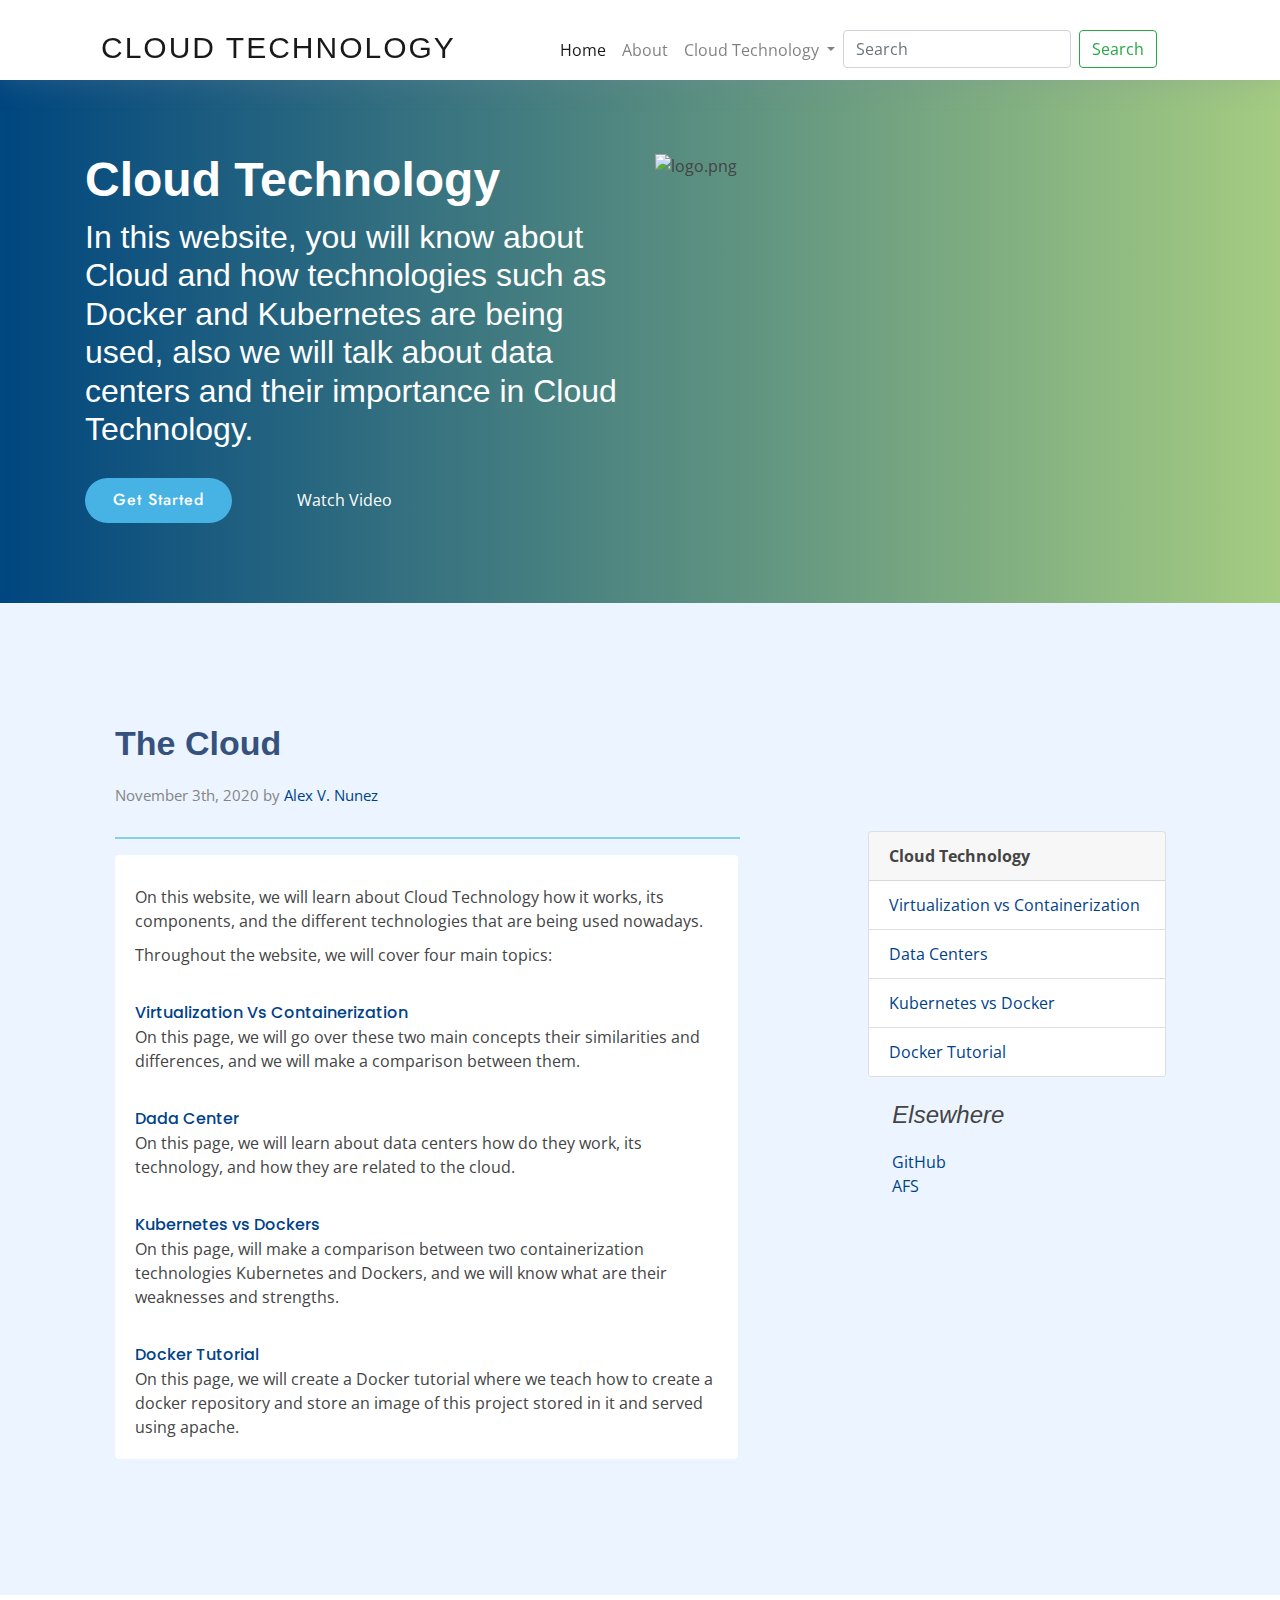
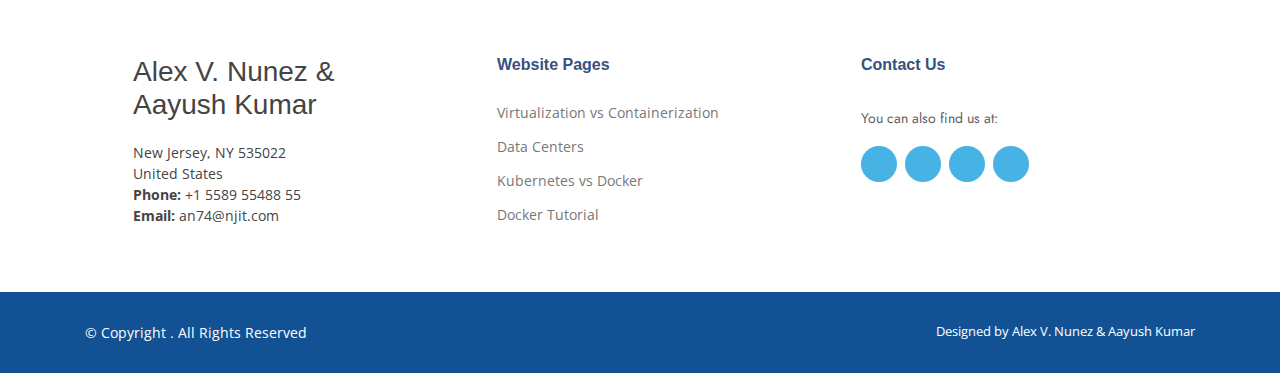
==== index.html @ 7b778c5b "Feature: Creating Main structure" ====
<!DOCTYPE html>
<html lang="en">

<head>
    <meta charset="utf-8">
    <meta content="width=device-width, initial-scale=1.0" name="viewport">

    <title>Cloud Technology</title>
    <meta content="" name="description">
    <meta content="" name="keywords">

    <!--    Bootstrap CDN    -->
    <link rel="stylesheet" href="https://stackpath.bootstrapcdn.com/bootstrap/4.5.2/css/bootstrap.min.css" integrity="sha384-JcKb8q3iqJ61gNV9KGb8thSsNjpSL0n8PARn9HuZOnIxN0hoP+VmmDGMN5t9UJ0Z" crossorigin="anonymous">

    <!-- Font Awesome -->
    <script defer src="https://use.fontawesome.com/releases/v5.0.7/js/all.js"></script>

    <!-- Google Fonts -->
    <link href="https://fonts.googleapis.com/css?family=Open+Sans:300,300i,400,400i,600,600i,700,700i|Jost:300,300i,400,400i,500,500i,600,600i,700,700i|Poppins:300,300i,400,400i,500,500i,600,600i,700,700i" rel="stylesheet">

    <!-- Template Main CSS File -->
    <link href="css/style.css" rel="stylesheet">
</head>

<body>

<!-- ======= Header ======= -->
<header id="header" class="fixed-top ">
    <div class="container ">

        <nav class="navbar navbar-expand-lg navbar-light   ">
            <a class="navbar-brand" href="index.html"> <i class="fas fa-cloud"></i> <h3 class="logo">Cloud Technology</h3></a>
            <button class="navbar-toggler" type="button" data-toggle="collapse" data-target="#navbarSupportedContent" aria-controls="navbarSupportedContent" aria-expanded="false" aria-label="Toggle navigation">
                <span class="navbar-toggler-icon icon-color "></span>
            </button>


            <div class="collapse navbar-collapse" id="navbarSupportedContent">
                <ul class="navbar-nav menu">
                    <li class="nav-item active">
                        <a class="nav-link " href="index.html">Home <span class="sr-only">(current)</span></a>
                    </li>
                    <li class="nav-item">
                        <a class="nav-link " href="about.html">About</a>
                    </li>
                    <li class="nav-item dropdown">
                        <a class="nav-link dropdown-toggle " href="#" id="navbarDropdown" role="button" data-toggle="dropdown" aria-haspopup="true" aria-expanded="false">
                            Cloud Technology
                        </a>
                        <div class="dropdown-menu" aria-labelledby="navbarDropdown">
                            <a class="dropdown-item " href="pages/virtualization.html">Virtualization vs Containerization</a>
                            <a class="dropdown-item " href="pages/data_center.html">Data Centers</a>
                            <a class="dropdown-item " href="pages/kubernetes.html">Kubernetes vs Docker</a>
                            <a class="dropdown-item " href="pages/Docker_tutorial.html">Docker Tutorial</a>
                        </div>
                    </li>
                    <li>
                        <form class="form-inline my-2 my-lg-0">
                            <input class="form-control mr-sm-2" type="search" placeholder="Search" aria-label="Search">
                            <button class="btn btn-outline-success my-2 my-sm-0" type="submit">Search</button>
                        </form>
                    </li>
                </ul>
            </div>
        </nav>

    </div>
</header><!-- End Header -->

<!-- ======= SUMMARY SECTION ======= -->
<section id="introduction" class="d-flex align-items-center">

    <div class="container">
        <div class="row">
            <div class="col-lg-6 d-flex flex-column justify-content-center pt-4 pt-lg-0 order-2 order-lg-1" data-aos="fade-up" data-aos-delay="200">
                <h1>Cloud Technology</h1>
                <h2 class="text-white">In this website, you will know about Cloud and how technologies such as Docker and Kubernetes are being used, also we will talk about data centers and their importance in Cloud Technology. </h2>
                <div class="d-lg-flex">
                    <a href="#main-content" class="btn-get-started scrollto">Get Started</a>
                    <a href="https://www.youtube.com/watch?v=dH0yz-Osy54" class="venobox btn-watch-video" data-vbtype="video" data-autoplay="true"> <i class="far fa-play-circle"></i>  Watch Video </a>
                </div>
            </div>
            <div class="col-lg-6 order-1 order-lg-2 introduction-img" data-aos="zoom-in" data-aos-delay="200">
                <img src="pictures/cloud.png" class="img-fluid animated home-image" alt="logo.png" >
            </div>
        </div>
    </div>

</section><!-- End introduction -->

<!-- ======= MAIN CONTENT ======= -->
<section id="main-content" class="main-content section-bg">
    <div class="container-fluid" data-aos="fade-up">

        <div class="row">
            <!--    PAGE CONTENT  -->
            <div class="col-lg-8 d-flex flex-column justify-content-center align-items-stretch  order-1 order-lg-1">

                <div class="content">

                    <h3><strong>The Cloud</strong></h3>
                    <p>November 3th, 2020 by <a href="#">Alex V. Nunez</a></p>
                    <hr style="border:solid 1px; color: skyblue; width: 100%; ">

                </div>

                <div class="accordion-list">
                    <ul>
                        <li>
                            <p>
                                On this website, we will learn about Cloud Technology how it works, its components, and the different technologies that are being used nowadays.
                            </p>

                            <p>
                                Throughout the website, we will cover four main topics:
                            </p>
                            <br>
                            <p>
                                <a href="pages/virtualization.html"> Virtualization Vs Containerization</a>
                                On this page, we will go over these two main concepts their similarities and differences, and we will make a comparison between them.
                            </p>
                            <br>
                            <p>
                                <a href="pages/data_center.html">Dada Center</a>
                                On this page, we will learn about data centers how do they work, its technology, and how they are related to the cloud.
                            </p>
                            <br>
                            <p>
                                <a href="pages/kubernetes.html">Kubernetes vs Dockers</a>
                                On this page, will make a comparison between two containerization technologies Kubernetes and Dockers, and we will know what are their weaknesses and strengths.
                            </p>
                            <br>
                            <p>
                                <a href="pages/Docker_tutorial.html">Docker Tutorial</a>
                                On this page, we will create a Docker tutorial where we teach how to create a docker repository and store an image of this project stored in it and served using apache.
                            </p>

                        </li>
                    </ul>
                </div>

            </div>

            <!--    LEFT SIDE CONTENT  (SIDEBAR) -->
            <div class="col-lg-4 align-items-stretch order-2 order-lg-2 img"  data-aos="zoom-in" data-aos-delay="150">&nbsp;
                <!--    LEFT SIDE CONTENT  (SIDEBAR) -->
                <div class="card left-container">
                    <div class="card-header">
                        <strong>Cloud Technology</strong>
                    </div>
                    <ul class="list-group list-group-flush">
                        <li class="list-group-item"><a href="pages/virtualization.html">Virtualization vs Containerization</a></li>
                        <li class="list-group-item"><a href="pages/data_center.html">Data Centers</a></li>
                        <li class="list-group-item"><a href="pages/kubernetes.html">Kubernetes vs Docker</a></li>
                        <li class="list-group-item"><a href="pages/Docker_tutorial.html">Docker Tutorial</a></li>
                    </ul>
                </div>

                <div class="p-4 mb-3  rounded left-container2">
                    <h4 class="font-italic">Elsewhere</h4>
                    <ol class="list-unstyled">
                        <li><a href="https://github.com/an74njit/Cloud_Technology">GitHub</a></li>
                        <li><a href="https://web.njit.edu/~an74/project3/">AFS</a></li>
                    </ol>
                </div>
            </div>
        </div>
    </div>
</section>

<!-- ======= Footer ======= -->
<footer id="footer">

    <div class="footer-top">
        <div class="container">
            <div class="row pl-5 pl-5">

                <div class="col-lg-4 col-md-6 footer-info">
                    <h3 class="mb-0">Alex V. Nunez &</h3>
                    <h3 class="mt-0">Aayush Kumar</h3>
                    <p>
                        New Jersey, NY 535022<br>
                        United States <br>
                        <strong>Phone:</strong> +1 5589 55488 55<br>
                        <strong>Email:</strong> an74@njit.com<br>
                    </p>
                </div>

                <div class="col-lg-4 col-md-6 footer-links">
                    <h4>Website Pages</h4>
                    <ul>
                        <li><a href="pages/virtualization.html">Virtualization vs Containerization</a></li>
                        <li><a href="pages/data_center.html">Data Centers</a></li>
                        <li><a href="pages/kubernetes.html">Kubernetes vs Docker</a></li>
                        <li><a href="pages/Docker_tutorial.html">Docker Tutorial</a></li>
                    </ul>
                </div>

                <div class="col-lg-4 col-md-6 footer-contact ">
                    <h4>Contact Us</h4>
                    <p>
                        You can also find us at:
                    </p>

                    <div class="social-links mt-3">
                        <a href="#" class="twitter"><i class="fab fa-twitter"></i></a>
                        <a href="#" class="facebook"><i class="fab fa-facebook"></i></a>
                        <a href="https://github.com/an74njit/Cloud_Technology" class="instagram"><i class="fab fa-github-square"></i></a>
                        <a href="#" class="linkedin"><i class="fab fa-linkedin"></i></a>
                    </div>
                </div>
            </div>
        </div>
    </div>

    <div class="container footer-bottom clearfix">
        <div class="copyright">
            &copy; Copyright <strong><span></span></strong>. All Rights Reserved
        </div>
        <div class="credits">
            Designed by Alex V. Nunez & Aayush Kumar
        </div>
    </div>
</footer><!-- End Footer -->

<a href="#" class="back-to-top"><i class="ri-arrow-up-line"></i></a>

<script src="https://code.jquery.com/jquery-3.5.1.slim.min.js" integrity="sha384-DfXdz2htPH0lsSSs5nCTpuj/zy4C+OGpamoFVy38MVBnE+IbbVYUew+OrCXaRkfj" crossorigin="anonymous"></script>
<script src="https://cdn.jsdelivr.net/npm/popper.js@1.16.1/dist/umd/popper.min.js" integrity="sha384-9/reFTGAW83EW2RDu2S0VKaIzap3H66lZH81PoYlFhbGU+6BZp6G7niu735Sk7lN" crossorigin="anonymous"></script>
<script src="https://stackpath.bootstrapcdn.com/bootstrap/4.5.2/js/bootstrap.min.js" integrity="sha384-B4gt1jrGC7Jh4AgTPSdUtOBvfO8shuf57BaghqFfPlYxofvL8/KUEfYiJOMMV+rV" crossorigin="anonymous"></script>

<script>
    window.onscroll = function() {scrollFunction()};
    function scrollFunction() {
        if (document.body.scrollTop > 50 || document.documentElement.scrollTop > 50) {
            document.getElementById("header").style.backgroundColor = "#fff";
        }
        else
            document.getElementById("header").style.backgroundColor = "#fff";
    }
</script>

</body>

</html>
---- css/style.css ----
/*--------------------------------------------------------------
# General
--------------------------------------------------------------*/
body {
    background: #fff;
    color: #444;
    font-family: "Open Sans", sans-serif;
}

a {
    color: #004289;
    transition: 0.5s;
}

a:hover, a:active, a:focus {
    color: #0b6bd3;
    outline: none;
    text-decoration: none;
}

p {
    padding: 0;
    margin: 0 0 30px 0;
}

h1, h2, h3, h4, h5, h6 {
    font-family: "Montserrat", sans-serif;
    font-weight: 400;
    margin: 0 0 20px 0;
    padding: 0;
}


/*--------------------------------------------------------------
# Back to top button
--------------------------------------------------------------*/
.back-to-top {
    position: fixed;
    display: none;
    background: #007bff;
    color: #fff;
    width: 44px;
    height: 44px;
    text-align: center;
    line-height: 1;
    font-size: 16px;
    border-radius: 50%;
    right: 15px;
    bottom: 15px;
    transition: background 0.5s;
    z-index: 11;
}

.back-to-top i {
    padding-top: 12px;
    color: #fff;
}

@media (max-width: 768px) {
    .back-to-top {
        bottom: 15px;
    }
}

/*--------------------------------------------------------------
# Header and Navigation Menu
--------------------------------------------------------------*/
#header {
    height: 80px;
    transition: all 0.5s;
    z-index: 997;
    transition: all 0.5s;
    padding: 20px 0;
    background: #fff;
    box-shadow: 0px 0px 30px rgba(127, 137, 161, 0.3);
}
#header .logo h1 {
    font-size: 36px;
    margin: 0;
    padding: 0;
    line-height: 1;
    font-weight: 400;
    letter-spacing: 3px;
    text-transform: uppercase;
}
#header .logo h1 a, #header .logo h1 a:hover {
    color: #00366f;
    text-decoration: none;
}
#header .logo {
    font-size: 30px;
    margin: 0;
    padding: 0;
    line-height: 1;
    font-weight: 500;
    letter-spacing: 2px;
    text-transform: uppercase;
    display: inline;
}
.menu{
    width: 100%;
    padding-left: 5rem;
}

.icon-color{
    color: #5e5e5e;
}

/*--------------------------------------------------------------
# Summary Section
--------------------------------------------------------------*/

.fa-play-circle{
    font-size: x-large;
}
/*--------------------------------------------------------------
# introduction Section
--------------------------------------------------------------*/
#introduction {
    width: 100%;
    position: relative;
    background: #00467F;  /* fallback for old browsers */
    background: -webkit-linear-gradient(to left, #A5CC82, #00467F);  /* Chrome 10-25, Safari 5.1-6 */
    background: linear-gradient(to left, #A5CC82, #00467F); /* W3C, IE 10+/ Edge, Firefox 16+, Chrome 26+, Opera 12+, Safari 7+ */
    background-size: cover;
    padding: 80px 0 80px 0;
}

#introduction .container {
    padding-top: 72px;
}

#introduction h1 {
    margin: 0 0 10px 0;
    font-size: 48px;
    font-weight: 700;
    line-height: 56px;
    color: #fff;
}



#introduction .btn-get-started {
    font-family: "Jost", sans-serif;
    font-weight: 500;
    font-size: 16px;
    letter-spacing: 1px;
    display: inline-block;
    padding: 10px 28px 11px 28px;
    border-radius: 50px;
    transition: 0.5s;
    margin: 10px 0 0 0;
    color: #fff;
    background: #47b2e4;
}

#introduction .btn-get-started:hover {
    background: #209dd8;
}

#introduction .btn-watch-video {
    font-size: 16px;
    display: inline-block;
    padding: 10px 0 8px 40px;
    transition: 0.5s;
    margin: 10px 0 0 25px;
    color: #fff;
    position: relative;
}

#introduction .btn-watch-video i {
    color: #fff;
    font-size: 32px;
    position: absolute;
    left: 0;
    top: 7px;
    transition: 0.3s;
}

#introduction .btn-watch-video:hover i {
    color: #47b2e4;
}

#introduction .animated {
    animation: up-down 2s ease-in-out infinite alternate-reverse both;
}

@media (max-width: 991px) {
    #introduction {
        height: 100vh;
        text-align: center;
    }
    #introduction .animated {
        -webkit-animation: none;
        animation: none;
    }
    #introduction .introduction-img {
        text-align: center;
    }
    #introduction .introduction-img img {
        width: 50%;
    }
}

@media (max-width: 768px) {
    #introduction h1 {
        font-size: 28px;
        line-height: 36px;
    }
    #introduction h2 {
        font-size: 18px;
        line-height: 24px;
        margin-bottom: 30px;
    }
    #introduction .introduction-img img {
        width: 70%;
    }
}

@media (max-width: 575px) {
    #introduction .introduction-img img {
        width: 80%;
    }
    #introduction .btn-get-started {
        font-size: 16px;
        padding: 10px 24px 11px 24px;
    }
    #introduction .btn-watch-video {
        font-size: 16px;
        padding: 10px 0 8px 40px;
        margin-left: 20px;
    }
    #introduction .btn-watch-video i {
        font-size: 32px;
        top: 7px;
    }
}

@-webkit-keyframes up-down {
    0% {
        transform: translateY(10px);
    }
    100% {
        transform: translateY(-10px);
    }
}

@keyframes up-down {
    0% {
        transform: translateY(10px);
    }
    100% {
        transform: translateY(-10px);
    }
}

.home-image{
    width: 130%;
    text-align: center;
}
/*--------------------------------------------------------------
# Sections General
--------------------------------------------------------------*/
section {
    padding: 60px 0;
    overflow: hidden;
}

.section-bg {
    background-color: #ecf5ff;
}

.section-title {
    text-align: center;
    padding-bottom: 30px;
}

.section-title h2 {
    font-size: 32px;
    font-weight: bold;
    text-transform: uppercase;
    margin-bottom: 20px;
    padding-bottom: 20px;
    position: relative;
    color: #37517e;
}

.section-title h2::before {
    content: '';
    position: absolute;
    display: block;
    width: 120px;
    height: 1px;
    background: #ddd;
    bottom: 1px;
    left: calc(50% - 60px);
}

.section-title h2::after {
    content: '';
    position: absolute;
    display: block;
    width: 40px;
    height: 3px;
    background: #47b2e4;
    bottom: 0;
    left: calc(50% - 20px);
}

.section-title p {
    margin-bottom: 0;
}

/*--------------------------------------------------------------
# Main Content
--------------------------------------------------------------*/

.main-content .content {
    padding: 60px 100px 0 100px;
}

.main-content .content h3 {
    font-weight: 400;
    font-size: 34px;
    color: #37517e;
}

.main-content .content h4 {
    font-size: 20px;
    font-weight: 700;
    margin-top: 5px;
}

.main-content .content p {
    font-size: 15px;
    color: #848484;
}

.main-content .img {
    background-size: contain;
    background-repeat: no-repeat;
    background-position: center center;
}

.main-content .accordion-list {
    padding: 0 100px 60px 100px;
}

.main-content .accordion-list ul {
    padding: 0;
    list-style: none;
}

.main-content .accordion-list li + li {
    margin-top: 15px;
}

.main-content .accordion-list li {
    padding: 20px;
    background: #fff;
    border-radius: 4px;
}

.main-content .accordion-list a {
    display: block;
    position: relative;
    font-family: "Poppins", sans-serif;
    font-size: 16px;
    line-height: 24px;
    font-weight: 500;
    padding-right: 30px;
    outline: none;
}

.main-content .accordion-list span {
    color: #47b2e4;
    font-weight: 600;
    font-size: 18px;
    padding-right: 10px;
}

.main-content .accordion-list i {
    font-size: 24px;
    position: absolute;
    right: 0;
    top: 0;
}

.main-content .accordion-list p {
    margin-bottom: 0;
    padding: 10px 0 0 0;
}

.main-content .accordion-list .icon-show {
    display: none;
}

.main-content .accordion-list a.collapsed {
    color: #343a40;
}

.main-content .accordion-list a.collapsed:hover {
    color: #47b2e4;
}

.main-content .accordion-list a.collapsed .icon-show {
    display: inline-block;
}

.main-content .accordion-list a.collapsed .icon-close {
    display: none;
}

@media (max-width: 1024px) {
    .main-content .content, .main-content .accordion-list {
        padding-left: 0;
        padding-right: 0;
    }
}

@media (max-width: 992px) {
    .main-content .img {
        min-height: 400px;
    }
    .main-content .content {
        padding-top: 30px;
    }
    .main-content .accordion-list {
        padding-bottom: 30px;
    }
}

@media (max-width: 575px) {
    .main-content .img {
        min-height: 200px;
    }
}

/*--------------------------------------------------------------
# Main Content
--------------------------------------------------------------*/
.left-container{
    margin-top: 9rem;
    width: 75%;
}

.html-pic{
    width: 60%;
    margin-left: 15%;
}

/*--------------------------------------------------------------
# Author
--------------------------------------------------------------*/
#author-pic{
    width: 20%;
    border-radius: 45%;
    vertical-align: middle;
    float: left;
}
.member-info  {
    padding-left: 10rem;
}

#author .social-icons a {
    font-size: 18px;
    display: inline-block;
    background: #47b2e4;
    color: #fff;
    line-height: 1;
    padding: 8px 0;
    margin-right: 10px;
    border-radius: 50%;
    text-align: center;
    width: 36px;
    height: 36px;
    transition: 0.3s;
}
/*--------------------------------------------------------------
# Author2
--------------------------------------------------------------*/
#author2-pic{
    width: 20%;
    border-radius: 45%;
    vertical-align: middle;
    float: left;
}


#author2 .social-icons a {
    font-size: 18px;
    display: inline-block;
    background: #47b2e4;
    color: #fff;
    line-height: 1;
    padding: 8px 0;
    margin-right: 10px;
    border-radius: 50%;
    text-align: center;
    width: 36px;
    height: 36px;
    transition: 0.3s;
}

/*--------------------------------------------------------------
# Tutorial
--------------------------------------------------------------*/
#picture1{
    padding-top: 6rem;
}
#picture3{
    padding-top: 11rem;
}

#picture4{
    padding-top: 5rem;
}

#picture5{
    padding-top: 12rem;
}
#picture6{
    width: 100%;
    padding-top: 12rem;
}
#picture7{
    padding-top: 10rem;
}
/*--------------------------------------------------------------
# Footer
--------------------------------------------------------------*/
#footer {
    font-size: 14px;
    background: #125294;
}

#footer .footer-newsletter {
    padding: 50px 0;
    background: #fff;
    text-align: center;
    font-size: 15px;
    color: #444444;
}

#footer .footer-newsletter h4 {
    font-size: 24px;
    margin: 0 0 20px 0;
    padding: 0;
    line-height: 1;
    font-weight: 600;
    color: #37517e;
}

#footer .footer-newsletter form {
    margin-top: 30px;
    background: #fff;
    padding: 6px 10px;
    position: relative;
    border-radius: 50px;
    box-shadow: 0px 2px 15px rgba(0, 0, 0, 0.06);
    text-align: left;
}

#footer .footer-newsletter form input[type="email"] {
    border: 0;
    padding: 4px 8px;
    width: calc(100% - 100px);
    border: 1px solid darkgray;
}

#footer .footer-newsletter form input[type="submit"] {
    position: absolute;
    top: 0;
    right: 0;
    bottom: 0;
    border: 0;
    background: none;
    font-size: 16px;
    padding: 0 20px;
    background: #00428a;
    color: #fff;
    transition: 0.3s;
    border-radius: 50px;
    box-shadow: 0px 2px 15px rgba(0, 0, 0, 0.1);
}

#footer .footer-newsletter form input[type="submit"]:hover {
    background: #209dd8;
}

#footer .footer-top {
    padding: 60px 0 30px 0;
    background: #fff;
}

#footer .footer-top .footer-contact {
    margin-bottom: 30px;
}

#footer .footer-top .footer-info{
    padding-right: 0rem;
}

#footer .footer-top .footer-contact h3 {
    font-size: 28px;
    margin: 0 0 10px 0;
    padding: 2px 0 2px 0;
    line-height: 1;
    text-transform: uppercase;
    font-weight: 600;
    color: #37517e;
}

#footer .footer-top .footer-contact p {
    font-size: 14px;
    line-height: 24px;
    margin-bottom: 0;
    font-family: "Jost", sans-serif;
    color: #5e5e5e;
}

#footer .footer-top h4 {
    font-size: 16px;
    font-weight: bold;
    color: #37517e;
    position: relative;
    padding-bottom: 12px;
}

#footer .footer-top .footer-links {
    margin-bottom: 30px;
}

#footer .footer-top .footer-links ul {
    list-style: none;
    padding: 0;
    margin: 0;
}

#footer .footer-top .footer-links ul i {
    padding-right: 2px;
    color: #47b2e4;
    font-size: 18px;
    line-height: 1;
}

#footer .footer-top .footer-links ul li {
    padding: 10px 0;
    display: flex;
    align-items: center;
}

#footer .footer-top .footer-links ul li:first-child {
    padding-top: 0;
}

#footer .footer-top .footer-links ul a {
    color: #777777;
    transition: 0.3s;
    display: inline-block;
    line-height: 1;
}

#footer .footer-top .footer-links ul a:hover {
    text-decoration: none;
    color: #47b2e4;
}

#footer .footer-top .social-links a {
    font-size: 18px;
    display: inline-block;
    background: #47b2e4;
    color: #fff;
    line-height: 1;
    padding: 8px 0;
    margin-right: 4px;
    border-radius: 50%;
    text-align: center;
    width: 36px;
    height: 36px;
    transition: 0.3s;
}

#footer .footer-top .social-links a:hover {
    background: #209dd8;
    color: #fff;
    text-decoration: none;
}

#footer .footer-bottom {
    padding-top: 30px;
    padding-bottom: 30px;
    color: #fff;
}

#footer .copyright {
    float: left;
}

#footer .credits {
    float: right;
    font-size: 13px;
}

#footer .credits a {
    transition: 0.3s;
}

@media (max-width: 768px) {
    #footer .footer-bottom {
        padding-top: 20px;
        padding-bottom: 20px;
    }
    #footer .copyright, #footer .credits {
        text-align: center;
        float: none;
    }
    #footer .credits {
        padding-top: 4px;
    }

    .menu{
        background: white;
    }
}
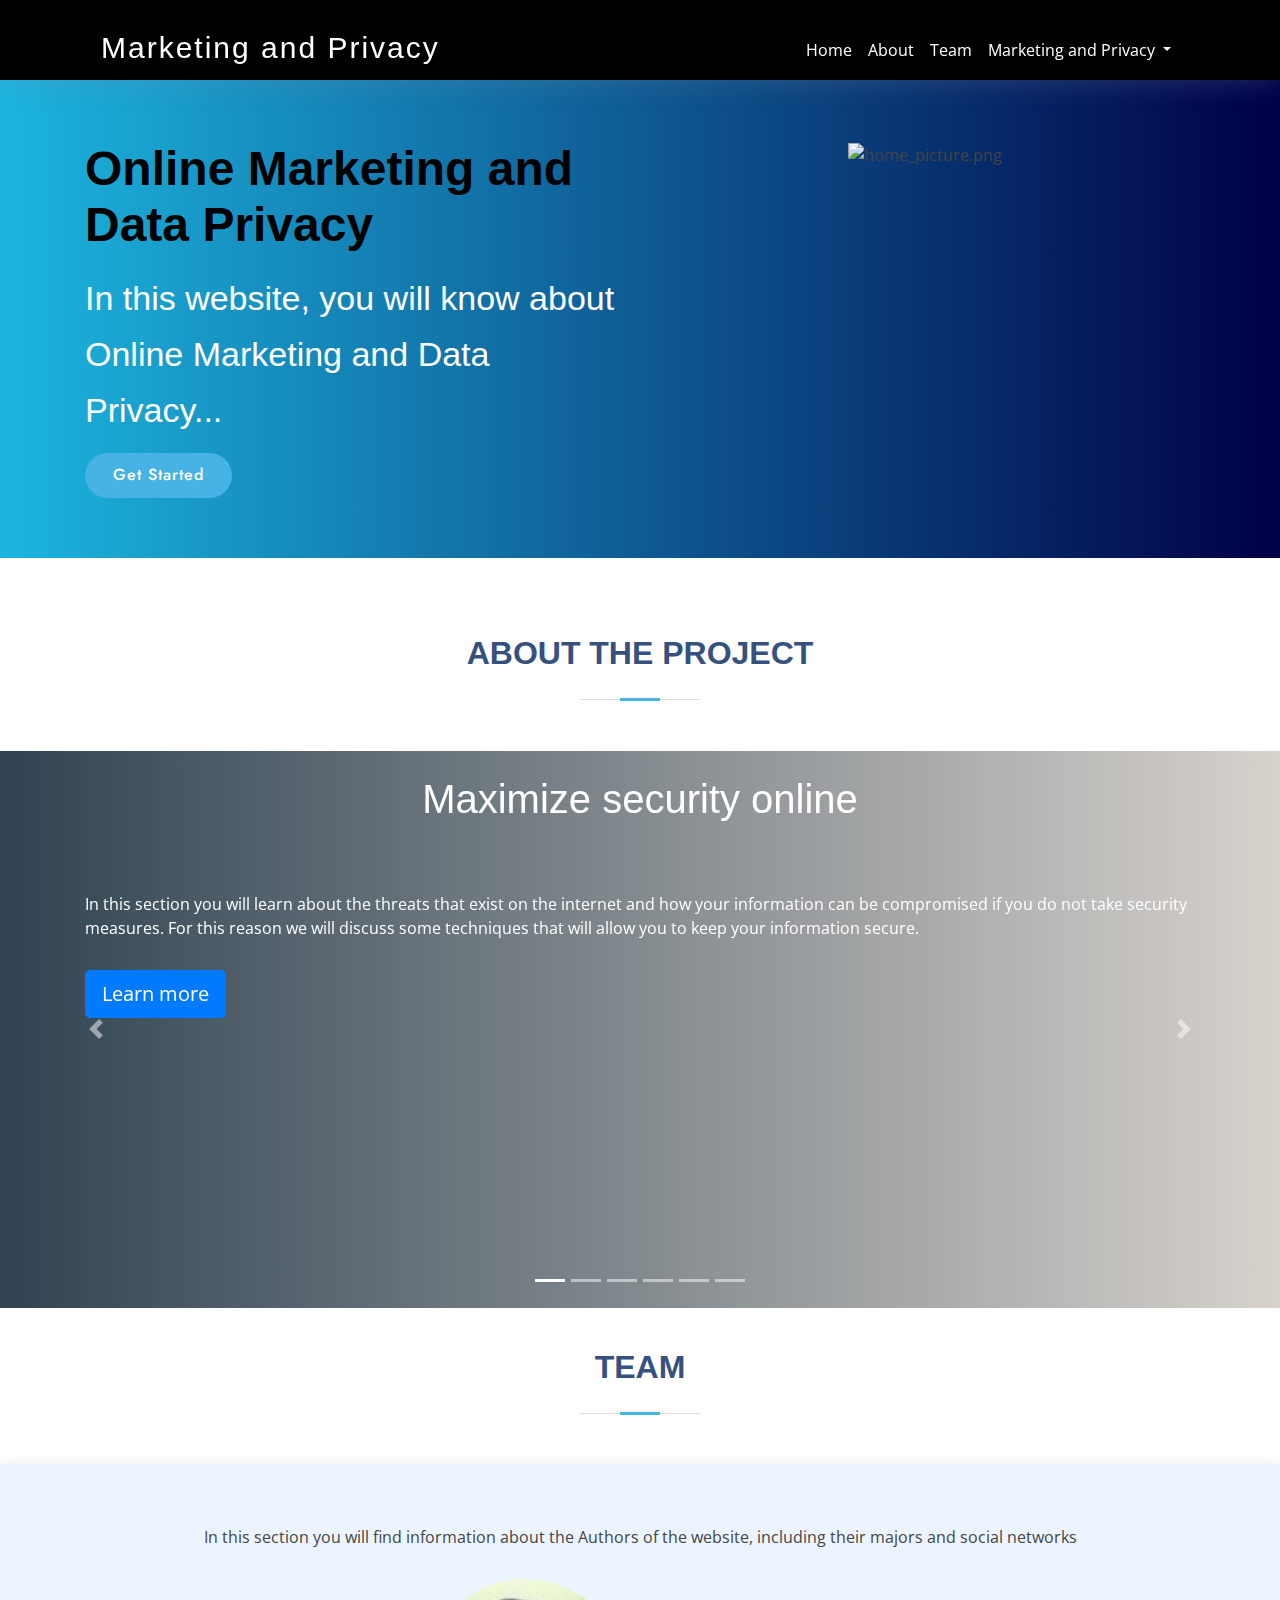
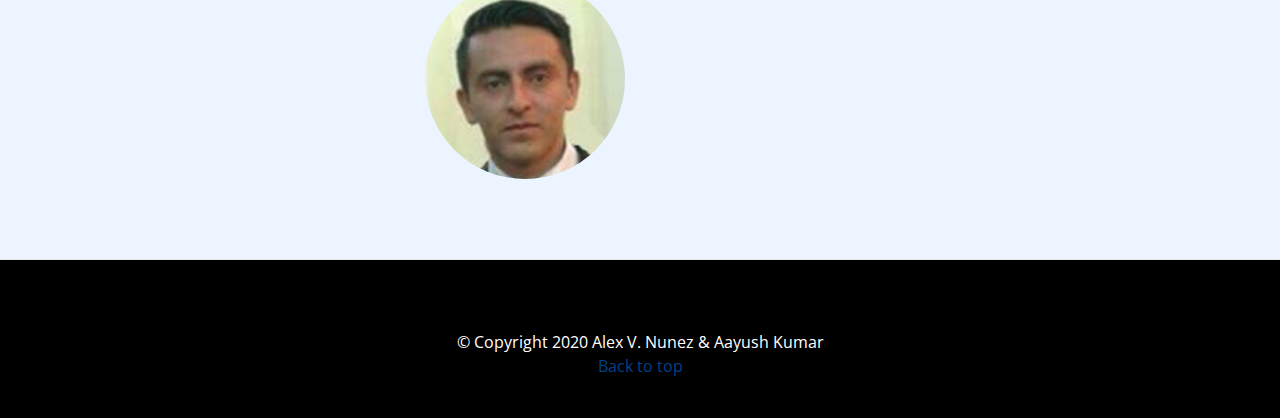
==== commit 7f7b4c33: "Feature: Adding page's description" ====
--- a/index.html
+++ b/index.html
@@ -5,7 +5,7 @@
     <meta charset="utf-8">
     <meta content="width=device-width, initial-scale=1.0" name="viewport">
 
-    <title>Cloud Technology</title>
+    <title>Online Marketing and Data Privacy</title>
     <meta content="" name="description">
     <meta content="" name="keywords">
 
@@ -28,38 +28,37 @@
 <header id="header" class="fixed-top ">
     <div class="container ">
 
-        <nav class="navbar navbar-expand-lg navbar-light   ">
-            <a class="navbar-brand" href="index.html"> <i class="fas fa-cloud"></i> <h3 class="logo">Cloud Technology</h3></a>
+        <nav class="navbar navbar-expand-lg navbar-dark">
+            <a class="navbar-brand text-white" href="index.html"> <h3 class="logo">Marketing and Privacy</h3></a>
             <button class="navbar-toggler" type="button" data-toggle="collapse" data-target="#navbarSupportedContent" aria-controls="navbarSupportedContent" aria-expanded="false" aria-label="Toggle navigation">
                 <span class="navbar-toggler-icon icon-color "></span>
             </button>
 
-
             <div class="collapse navbar-collapse" id="navbarSupportedContent">
-                <ul class="navbar-nav menu">
+                <ul class="navbar-nav ml-auto">
                     <li class="nav-item active">
-                        <a class="nav-link " href="index.html">Home <span class="sr-only">(current)</span></a>
+                        <a class="nav-link text-white " href="index.html">Home <span class="sr-only">(current)</span></a>
                     </li>
                     <li class="nav-item">
-                        <a class="nav-link " href="about.html">About</a>
+                        <a class="nav-link text-white" href="#pages-description">About</a>
+                    </li>
+                    <li class="nav-item">
+                        <a class="nav-link text-white" href="#Authors">Team</a>
                     </li>
                     <li class="nav-item dropdown">
-                        <a class="nav-link dropdown-toggle " href="#" id="navbarDropdown" role="button" data-toggle="dropdown" aria-haspopup="true" aria-expanded="false">
-                            Cloud Technology
+                        <a class="nav-link dropdown-toggle text-white " href="#" id="navbarDropdown" role="button" data-toggle="dropdown" aria-haspopup="true" aria-expanded="false">
+                            Marketing and Privacy
                         </a>
                         <div class="dropdown-menu" aria-labelledby="navbarDropdown">
-                            <a class="dropdown-item " href="pages/virtualization.html">Virtualization vs Containerization</a>
-                            <a class="dropdown-item " href="pages/data_center.html">Data Centers</a>
-                            <a class="dropdown-item " href="pages/kubernetes.html">Kubernetes vs Docker</a>
-                            <a class="dropdown-item " href="pages/Docker_tutorial.html">Docker Tutorial</a>
+                            <a class="dropdown-item " href="pages/security.html">Maximize security online</a>
+                            <a class="dropdown-item " href="pages/Surveillance.html">Surveillance capitalism</a>
+                            <a class="dropdown-item " href="pages/Snowden.html">Edward Snowden</a>
+                            <a class="dropdown-item " href="pages/Fingerprints.html">Browser Fingerprints</a>
+                            <a class="dropdown-item " href="pages/Tracking.html">Online Tracking</a>
+                            <a class="dropdown-item " href="pages/Legal_aspects.html">Legal Aspects of Online Privacy</a>
                         </div>
                     </li>
-                    <li>
-                        <form class="form-inline my-2 my-lg-0">
-                            <input class="form-control mr-sm-2" type="search" placeholder="Search" aria-label="Search">
-                            <button class="btn btn-outline-success my-2 my-sm-0" type="submit">Search</button>
-                        </form>
-                    </li>
+
                 </ul>
             </div>
         </nav>
@@ -68,178 +67,217 @@
 </header><!-- End Header -->
 
 <!-- ======= SUMMARY SECTION ======= -->
-<section id="introduction" class="d-flex align-items-center">
-
+<section id="introduction" >
     <div class="container">
         <div class="row">
-            <div class="col-lg-6 d-flex flex-column justify-content-center pt-4 pt-lg-0 order-2 order-lg-1" data-aos="fade-up" data-aos-delay="200">
-                <h1>Cloud Technology</h1>
-                <h2 class="text-white">In this website, you will know about Cloud and how technologies such as Docker and Kubernetes are being used, also we will talk about data centers and their importance in Cloud Technology. </h2>
+            <div  class="col-lg-6 d-flex flex-column justify-content-center order-2 order-lg-1 description" data-aos="fade-up" data-aos-delay="200">
+                <h1>Online Marketing and Data Privacy</h1>
+                <h2 class="text-white">In this website, you will know about Online Marketing and Data Privacy... </h2>
                 <div class="d-lg-flex">
-                    <a href="#main-content" class="btn-get-started scrollto">Get Started</a>
-                    <a href="https://www.youtube.com/watch?v=dH0yz-Osy54" class="venobox btn-watch-video" data-vbtype="video" data-autoplay="true"> <i class="far fa-play-circle"></i>  Watch Video </a>
-                </div>
-            </div>
-            <div class="col-lg-6 order-1 order-lg-2 introduction-img" data-aos="zoom-in" data-aos-delay="200">
-                <img src="pictures/cloud.png" class="img-fluid animated home-image" alt="logo.png" >
-            </div>
-        </div>
-    </div>
-
+                    <a href="#pages-description" class="btn-get-started scrollto">Get Started</a>
+                </div>
+            </div>
+
+            <div class="col-lg-6 order-1 order-lg-2 text-center " data-aos="zoom-in" data-aos-delay="200">
+                <img src="pictures/home.png" class="img-fluid animated home-image" alt="home_picture.png" >
+            </div>
+        </div>
+    </div>
 </section><!-- End introduction -->
 
-<!-- ======= MAIN CONTENT ======= -->
-<section id="main-content" class="main-content section-bg">
-    <div class="container-fluid" data-aos="fade-up">
-
-        <div class="row">
-            <!--    PAGE CONTENT  -->
-            <div class="col-lg-8 d-flex flex-column justify-content-center align-items-stretch  order-1 order-lg-1">
-
-                <div class="content">
-
-                    <h3><strong>The Cloud</strong></h3>
-                    <p>November 3th, 2020 by <a href="#">Alex V. Nunez</a></p>
-                    <hr style="border:solid 1px; color: skyblue; width: 100%; ">
-
-                </div>
-
-                <div class="accordion-list">
-                    <ul>
-                        <li>
-                            <p>
-                                On this website, we will learn about Cloud Technology how it works, its components, and the different technologies that are being used nowadays.
-                            </p>
-
-                            <p>
-                                Throughout the website, we will cover four main topics:
-                            </p>
-                            <br>
-                            <p>
-                                <a href="pages/virtualization.html"> Virtualization Vs Containerization</a>
-                                On this page, we will go over these two main concepts their similarities and differences, and we will make a comparison between them.
-                            </p>
-                            <br>
-                            <p>
-                                <a href="pages/data_center.html">Dada Center</a>
-                                On this page, we will learn about data centers how do they work, its technology, and how they are related to the cloud.
-                            </p>
-                            <br>
-                            <p>
-                                <a href="pages/kubernetes.html">Kubernetes vs Dockers</a>
-                                On this page, will make a comparison between two containerization technologies Kubernetes and Dockers, and we will know what are their weaknesses and strengths.
-                            </p>
-                            <br>
-                            <p>
-                                <a href="pages/Docker_tutorial.html">Docker Tutorial</a>
-                                On this page, we will create a Docker tutorial where we teach how to create a docker repository and store an image of this project stored in it and served using apache.
-                            </p>
-
-                        </li>
-                    </ul>
-                </div>
-
-            </div>
-
-            <!--    LEFT SIDE CONTENT  (SIDEBAR) -->
-            <div class="col-lg-4 align-items-stretch order-2 order-lg-2 img"  data-aos="zoom-in" data-aos-delay="150">&nbsp;
-                <!--    LEFT SIDE CONTENT  (SIDEBAR) -->
-                <div class="card left-container">
-                    <div class="card-header">
-                        <strong>Cloud Technology</strong>
-                    </div>
-                    <ul class="list-group list-group-flush">
-                        <li class="list-group-item"><a href="pages/virtualization.html">Virtualization vs Containerization</a></li>
-                        <li class="list-group-item"><a href="pages/data_center.html">Data Centers</a></li>
-                        <li class="list-group-item"><a href="pages/kubernetes.html">Kubernetes vs Docker</a></li>
-                        <li class="list-group-item"><a href="pages/Docker_tutorial.html">Docker Tutorial</a></li>
-                    </ul>
-                </div>
-
-                <div class="p-4 mb-3  rounded left-container2">
-                    <h4 class="font-italic">Elsewhere</h4>
-                    <ol class="list-unstyled">
-                        <li><a href="https://github.com/an74njit/Cloud_Technology">GitHub</a></li>
-                        <li><a href="https://web.njit.edu/~an74/project3/">AFS</a></li>
-                    </ol>
-                </div>
-            </div>
-        </div>
+<!-- Project Section-->
+<section id="pages-description" >
+    <div class="section-title">
+        <h2>About The project</h2>
+    </div>
+
+    <div id="myCarousel"  class="carousel slide" data-ride="carousel">
+
+            <ol class="carousel-indicators">
+                <li data-target="#myCarousel" data-slide-to="0" class="active"></li>
+                <li data-target="#myCarousel" data-slide-to="1"></li>
+                <li data-target="#myCarousel" data-slide-to="2"></li>
+                <li data-target="#myCarousel" data-slide-to="3" ></li>
+                <li data-target="#myCarousel" data-slide-to="4"></li>
+                <li data-target="#myCarousel" data-slide-to="5"></li>
+            </ol>
+
+        <div class="carousel-inner"  >
+            <div class="carousel-item active">
+                <div class="container" >
+                    <div class="text-center ">
+                        <h1 class="pt-4 text-white">Maximize security online</h1>
+                        <img src="pictures/security2.jpg" class="carousel-img" alt="">
+                    </div>
+                    <div class="carousel-caption text-left">
+                        <p>
+                            In this section you will learn about the threats that exist on the internet and how your information can be compromised if you do not take security measures. For this reason we will discuss some techniques that will allow you to keep your information secure.
+                        </p>
+                        <p><a class="btn btn-lg btn-primary" href="pages/security.html" role="button">Learn more</a></p>
+                    </div>
+                </div>
+            </div>
+
+            <div class="carousel-item ">
+                <div class="container" >
+                    <div class="text-center ">
+                        <h1 class="pt-4 text-white">Surveillance capitalism</h1>
+                        <img src="pictures/surveillance.jpg" style="width: 250px; height: 250px;" class="carousel-img" alt="">
+                    </div>
+                    <div class="carousel-caption text-left">
+                        <p>
+                            In this section we will learn about Surveillance Capitalism. Its creation and its purpose and how our information is collected and used by companies such as Google and Facebook.
+                        </p>
+                        <p><a class="btn btn-lg btn-primary" href="pages/Surveillance.html" role="button">Learn more</a></p>
+                    </div>
+                </div>
+            </div>
+
+            <div class="carousel-item">
+                <div class="container" >
+                    <div class="text-center ">
+                        <h1 class="pt-4 text-white">Edward Snowden</h1>
+                        <img src="pictures/edward-snowden.png" style="width: 250px; height: 250px;" class="carousel-img" alt="">
+                    </div>
+                    <div class="carousel-caption text-left">
+                        <p>
+                            In this section we will learn about Edward Snowden, who he was, what he did and about the dilemma that surrounds him about whether he is a hero or a traitor.
+                        </p>
+                        <p><a class="btn btn-lg btn-primary" href="pages/Snowden.html" role="button">Learn more</a></p>
+                    </div>
+                </div>
+            </div>
+
+            <div class="carousel-item ">
+                <div class="container" >
+                    <div class="text-center ">
+                        <h1 class="pt-4 text-white">Browser Fingerprints</h1>
+                        <img src="pictures/fingerprints1.jpg" class="carousel-img" alt="">
+                    </div>
+                    <div class="carousel-caption text-left">
+                        <p>
+                            In this section we will learn what Browser Fingerprint is, what it is used for and how through this feature our information is tracked using JavaScript.
+                        </p>
+                        <p><a class="btn btn-lg btn-primary" href="pages/Fingerprints.html" role="button">Learn more</a></p>
+                    </div>
+                </div>
+            </div>
+
+            <div class="carousel-item ">
+                <div class="container" >
+                    <div class="text-center ">
+                        <h1 class="pt-4 text-white">Online Tracking</h1>
+                        <img src="pictures/tracking.jpg" class="carousel-img" alt="">
+                    </div>
+                    <div class="carousel-caption text-left">
+                        <p>
+                            In this section we learn about what Online Tracking is. How our information is collected and sold to companies that use this information for marketing purposes.
+                        </p>
+                        <p><a class="btn btn-lg btn-primary" href="pages/Tracking.html" role="button">Learn more</a></p>
+                    </div>
+                </div>
+            </div>
+
+            <div class="carousel-item">
+                <div class="container" >
+                    <div class="text-center ">
+                        <h1 class="pt-4 text-white">Legal Aspects of Online Privacy</h1>
+                        <img src="pictures/legal.jpg" class="carousel-img" alt="">
+                    </div>
+                    <div class="carousel-caption text-left">
+                        <p>
+                            In this section we will review what has been done about the legal aspect in terms of the privacy of our information, due to the growing problems that exist on this subject.
+                        </p>
+                        <p><a class="btn btn-lg btn-primary" href="pages/Legal_aspects.html" role="button">Learn more</a></p>
+                    </div>
+                </div>
+            </div>
+
+        </div>
+
+
+        <a class="carousel-control-prev" href="#myCarousel" role="button" data-slide="prev">
+            <span class="carousel-control-prev-icon" aria-hidden="true"></span>
+            <span class="sr-only">Previous</span>
+        </a>
+        <a class="carousel-control-next" href="#myCarousel" role="button" data-slide="next">
+            <span class="carousel-control-next-icon" aria-hidden="true"></span>
+            <span class="sr-only">Next</span>
+        </a>
     </div>
 </section>
 
+<section id="Authors" class="pt-4 pb-0">
+    <div class="section-title">
+        <h2>Team</h2>
+    </div>
+</section>
+
+<!------------Team Section------------------>
+<section id="team" class="team section-bg">
+    <div class="container aos-init aos-animate" data-aos="fade-up">
+
+        <div class="section-title">
+            <p>In this section you will find information about the Authors of the website, including their majors and social networks </p>
+        </div>
+
+        <div class="row text-center team-container">
+                <div class="col-lg-6 col-md-6 col-sm-6 " data-aos="zoom-out" data-aos-delay="100">
+                    <div class="member author1">
+                        <img src="pictures/alex.png" class="img-fluid authors" alt="">
+                        <div class="member-info">
+                            <div class="member-info-content">
+                                <h4>Alex V. Nunez</h4>
+                                <span>Software Developer</span>
+                                <div class="social">
+                                    <a href=""><i class="fab fa-github-square"></i></a>
+                                    <a href=""><i class="fab fa-linkedin"></i></a>
+                                </div>
+                            </div>
+                        </div>
+                    </div>
+                </div>
+
+                <div class="col-lg-6 col-md-6  col-sm-6 ml-auto" data-aos="zoom-out" data-aos-delay="200">
+                    <div class="member author2">
+                        <img src="pictures/aayush.jpg" class="img-fluid authors" alt="">
+                        <div class="member-info">
+                            <div class="member-info-content">
+                                <h4>Aayush Kumar</h4>
+                                <span>Business Administrator</span>
+                                <div class="social">
+                                    <a href=""><i class="fab fa-github-square"></i></a>
+                                    <a href=""><i class="fab fa-linkedin"></i></a>
+                                </div>
+                            </div>
+                        </div>
+                    </div>
+                </div>
+        </div>
+    </div>
+</section>
+<!------------End Team Section-------------->
 <!-- ======= Footer ======= -->
-<footer id="footer">
-
-    <div class="footer-top">
-        <div class="container">
-            <div class="row pl-5 pl-5">
-
-                <div class="col-lg-4 col-md-6 footer-info">
-                    <h3 class="mb-0">Alex V. Nunez &</h3>
-                    <h3 class="mt-0">Aayush Kumar</h3>
-                    <p>
-                        New Jersey, NY 535022<br>
-                        United States <br>
-                        <strong>Phone:</strong> +1 5589 55488 55<br>
-                        <strong>Email:</strong> an74@njit.com<br>
-                    </p>
-                </div>
-
-                <div class="col-lg-4 col-md-6 footer-links">
-                    <h4>Website Pages</h4>
-                    <ul>
-                        <li><a href="pages/virtualization.html">Virtualization vs Containerization</a></li>
-                        <li><a href="pages/data_center.html">Data Centers</a></li>
-                        <li><a href="pages/kubernetes.html">Kubernetes vs Docker</a></li>
-                        <li><a href="pages/Docker_tutorial.html">Docker Tutorial</a></li>
-                    </ul>
-                </div>
-
-                <div class="col-lg-4 col-md-6 footer-contact ">
-                    <h4>Contact Us</h4>
-                    <p>
-                        You can also find us at:
-                    </p>
-
-                    <div class="social-links mt-3">
-                        <a href="#" class="twitter"><i class="fab fa-twitter"></i></a>
-                        <a href="#" class="facebook"><i class="fab fa-facebook"></i></a>
-                        <a href="https://github.com/an74njit/Cloud_Technology" class="instagram"><i class="fab fa-github-square"></i></a>
-                        <a href="#" class="linkedin"><i class="fab fa-linkedin"></i></a>
-                    </div>
-                </div>
-            </div>
-        </div>
-    </div>
-
-    <div class="container footer-bottom clearfix">
-        <div class="copyright">
-            &copy; Copyright <strong><span></span></strong>. All Rights Reserved
-        </div>
-        <div class="credits">
-            Designed by Alex V. Nunez & Aayush Kumar
-        </div>
-    </div>
-</footer><!-- End Footer -->
-
-<a href="#" class="back-to-top"><i class="ri-arrow-up-line"></i></a>
+
+<footer class="blog-footer">
+    <div class="container-fluid text-white">
+        <i class="social-icon fab fa-facebook-f"></i>
+        <i class="social-icon fab fa-twitter"></i>
+        <i class="social-icon fab fa-instagram"></i>
+        <i class="social-icon fas fa-envelope"></i>
+        <p>© Copyright 2020 Alex V. Nunez & Aayush Kumar</p>
+    </div>
+    <p>
+        <a href="#">Back to top</a>
+    </p>
+</footer>
 
 <script src="https://code.jquery.com/jquery-3.5.1.slim.min.js" integrity="sha384-DfXdz2htPH0lsSSs5nCTpuj/zy4C+OGpamoFVy38MVBnE+IbbVYUew+OrCXaRkfj" crossorigin="anonymous"></script>
 <script src="https://cdn.jsdelivr.net/npm/popper.js@1.16.1/dist/umd/popper.min.js" integrity="sha384-9/reFTGAW83EW2RDu2S0VKaIzap3H66lZH81PoYlFhbGU+6BZp6G7niu735Sk7lN" crossorigin="anonymous"></script>
 <script src="https://stackpath.bootstrapcdn.com/bootstrap/4.5.2/js/bootstrap.min.js" integrity="sha384-B4gt1jrGC7Jh4AgTPSdUtOBvfO8shuf57BaghqFfPlYxofvL8/KUEfYiJOMMV+rV" crossorigin="anonymous"></script>
 
-<script>
-    window.onscroll = function() {scrollFunction()};
-    function scrollFunction() {
-        if (document.body.scrollTop > 50 || document.documentElement.scrollTop > 50) {
-            document.getElementById("header").style.backgroundColor = "#fff";
-        }
-        else
-            document.getElementById("header").style.backgroundColor = "#fff";
-    }
-</script>
 
 </body>
 
-</html>+</html>
+
--- a/css/style.css
+++ b/css/style.css
@@ -26,41 +26,9 @@
 h1, h2, h3, h4, h5, h6 {
     font-family: "Montserrat", sans-serif;
     font-weight: 400;
-    margin: 0 0 20px 0;
     padding: 0;
 }
 
-
-/*--------------------------------------------------------------
-# Back to top button
---------------------------------------------------------------*/
-.back-to-top {
-    position: fixed;
-    display: none;
-    background: #007bff;
-    color: #fff;
-    width: 44px;
-    height: 44px;
-    text-align: center;
-    line-height: 1;
-    font-size: 16px;
-    border-radius: 50%;
-    right: 15px;
-    bottom: 15px;
-    transition: background 0.5s;
-    z-index: 11;
-}
-
-.back-to-top i {
-    padding-top: 12px;
-    color: #fff;
-}
-
-@media (max-width: 768px) {
-    .back-to-top {
-        bottom: 15px;
-    }
-}
 
 /*--------------------------------------------------------------
 # Header and Navigation Menu
@@ -71,8 +39,13 @@
     z-index: 997;
     transition: all 0.5s;
     padding: 20px 0;
-    background: #fff;
+    background: black;
     box-shadow: 0px 0px 30px rgba(127, 137, 161, 0.3);
+}
+#header .pages-menu{
+    max-width: 1320px;
+    margin-right: 5%;
+    margin-left: 6%;
 }
 #header .logo h1 {
     font-size: 36px;
@@ -81,10 +54,11 @@
     line-height: 1;
     font-weight: 400;
     letter-spacing: 3px;
-    text-transform: uppercase;
+    color: white;
 }
 #header .logo h1 a, #header .logo h1 a:hover {
     color: #00366f;
+    color: white;
     text-decoration: none;
 }
 #header .logo {
@@ -94,12 +68,11 @@
     line-height: 1;
     font-weight: 500;
     letter-spacing: 2px;
-    text-transform: uppercase;
     display: inline;
 }
-.menu{
-    width: 100%;
-    padding-left: 5rem;
+#header .navbar-brand{
+    padding-left: 0px;
+    margin-left: 0px;
 }
 
 .icon-color{
@@ -109,25 +82,21 @@
 /*--------------------------------------------------------------
 # Summary Section
 --------------------------------------------------------------*/
-
 .fa-play-circle{
     font-size: x-large;
 }
+
 /*--------------------------------------------------------------
 # introduction Section
 --------------------------------------------------------------*/
 #introduction {
     width: 100%;
     position: relative;
-    background: #00467F;  /* fallback for old browsers */
-    background: -webkit-linear-gradient(to left, #A5CC82, #00467F);  /* Chrome 10-25, Safari 5.1-6 */
-    background: linear-gradient(to left, #A5CC82, #00467F); /* W3C, IE 10+/ Edge, Firefox 16+, Chrome 26+, Opera 12+, Safari 7+ */
+    background: #000046;  /* fallback for old browsers */
+    background: -webkit-linear-gradient(to right, #1CB5E0, #000046);  /* Chrome 10-25, Safari 5.1-6 */
+    background: linear-gradient(to right, #1CB5E0, #000046); /* W3C, IE 10+/ Edge, Firefox 16+, Chrome 26+, Opera 12+, Safari 7+ */
     background-size: cover;
-    padding: 80px 0 80px 0;
-}
-
-#introduction .container {
-    padding-top: 72px;
+    padding-top: 11%;
 }
 
 #introduction h1 {
@@ -135,10 +104,12 @@
     font-size: 48px;
     font-weight: 700;
     line-height: 56px;
-    color: #fff;
-}
-
-
+    color: black;
+}
+
+.description{
+    padding-top: 0px;
+}
 
 #introduction .btn-get-started {
     font-family: "Jost", sans-serif;
@@ -158,25 +129,6 @@
     background: #209dd8;
 }
 
-#introduction .btn-watch-video {
-    font-size: 16px;
-    display: inline-block;
-    padding: 10px 0 8px 40px;
-    transition: 0.5s;
-    margin: 10px 0 0 25px;
-    color: #fff;
-    position: relative;
-}
-
-#introduction .btn-watch-video i {
-    color: #fff;
-    font-size: 32px;
-    position: absolute;
-    left: 0;
-    top: 7px;
-    transition: 0.3s;
-}
-
 #introduction .btn-watch-video:hover i {
     color: #47b2e4;
 }
@@ -186,6 +138,10 @@
 }
 
 @media (max-width: 991px) {
+    .description{
+        top: 5px;
+    }
+
     #introduction {
         height: 100vh;
         text-align: center;
@@ -194,15 +150,25 @@
         -webkit-animation: none;
         animation: none;
     }
-    #introduction .introduction-img {
+    #introduction .introduction-cars {
         text-align: center;
+
     }
     #introduction .introduction-img img {
         width: 50%;
     }
+    .home-image{
+        margin-left: 0;
+        margin-top: 4%;
+    }
 }
 
 @media (max-width: 768px) {
+
+    .description{
+        top: 5px;
+    }
+
     #introduction h1 {
         font-size: 28px;
         line-height: 36px;
@@ -215,12 +181,24 @@
     #introduction .introduction-img img {
         width: 70%;
     }
+    .navbar-nav{
+        background: black;
+    }
+    .home-image{
+        margin-left: 0;
+        margin-top: 4%;
+    }
 }
 
 @media (max-width: 575px) {
+
+    .description{
+        top: 5px;
+    }
     #introduction .introduction-img img {
         width: 80%;
     }
+
     #introduction .btn-get-started {
         font-size: 16px;
         padding: 10px 24px 11px 24px;
@@ -234,6 +212,10 @@
         font-size: 32px;
         top: 7px;
     }
+    .home-image{
+        margin-left: 0;
+        margin-top: 4%;
+    }
 }
 
 @-webkit-keyframes up-down {
@@ -254,10 +236,7 @@
     }
 }
 
-.home-image{
-    width: 130%;
-    text-align: center;
-}
+
 /*--------------------------------------------------------------
 # Sections General
 --------------------------------------------------------------*/
@@ -312,17 +291,59 @@
 }
 
 /*--------------------------------------------------------------
+# Carousel
+--------------------------------------------------------------*/
+#pages-description{
+    padding-bottom: 0;
+}
+.carousel-img{
+    margin-top: 2.5%;
+    width: 350px;
+    height: auto;
+    margin-bottom: 3%;
+}
+/* Since positioning the image, we need to help out the caption */
+
+.carousel-inner{
+    padding-bottom: 3.5%;
+    background: #304352;  /* fallback for old browsers */
+    background: -webkit-linear-gradient(to left, #d7d2cc, #304352);  /* Chrome 10-25, Safari 5.1-6 */
+    background: linear-gradient(to left, #d7d2cc, #304352); /* W3C, IE 10+/ Edge, Firefox 16+, Chrome 26+, Opera 12+, Safari 7+ */
+
+}
+
+/* Declare heights because of positioning of img element */
+.carousel-item {
+    height: 32rem;
+}
+
+.carousel-caption{
+    position: relative;
+    right: 0;
+    left: 0;
+    padding-bottom: 0;
+}
+
+
+/*----------------------------------------------------------
 # Main Content
 --------------------------------------------------------------*/
 
+.main-content{
+    background: #f3f5fa;
+    font-family: "Maison Neue", sans-serif;
+
+}
 .main-content .content {
     padding: 60px 100px 0 100px;
+
 }
 
 .main-content .content h3 {
     font-weight: 400;
     font-size: 34px;
     color: #37517e;
+
 }
 
 .main-content .content h4 {
@@ -372,13 +393,6 @@
     outline: none;
 }
 
-.main-content .accordion-list span {
-    color: #47b2e4;
-    font-weight: 600;
-    font-size: 18px;
-    padding-right: 10px;
-}
-
 .main-content .accordion-list i {
     font-size: 24px;
     position: absolute;
@@ -389,6 +403,18 @@
 .main-content .accordion-list p {
     margin-bottom: 0;
     padding: 10px 0 0 0;
+    font: 19px / 36px "Maison Neue", sans-serif;
+    max-width: 730px;
+}
+
+.main-content .accordion-list h3,h2 {
+    color: #173f98;
+    margin-top: 7px;
+    margin-bottom: 5px;
+    font: 34px / 56px "Maison Neue", sans-serif;
+}
+.main-content .accordion-list b {
+    color: #2d7fb9;
 }
 
 .main-content .accordion-list .icon-show {
@@ -416,8 +442,19 @@
         padding-left: 0;
         padding-right: 0;
     }
-}
-
+
+}
+@media (min-width: 992px) {
+    .left-container {
+        margin-top: 10.4rem;
+        width: 75%;
+    }
+    .left-container2{
+        width: 75%;
+        padding-top: 4%;
+        padding-left: 4%;
+    }
+}
 @media (max-width: 992px) {
     .main-content .img {
         min-height: 400px;
@@ -428,298 +465,161 @@
     .main-content .accordion-list {
         padding-bottom: 30px;
     }
+
+    .left-container {
+        margin-top: 4%;
+        width: 75%;
+    }
+    .left-container2{
+
+        margin-top: 4%;
+        width: 75%;
+        margin-bottom: 0px;
+        padding-bottom: 0px;
+        padding-top: 0%;
+        padding-left: 4%;
+    }
 }
 
 @media (max-width: 575px) {
     .main-content .img {
         min-height: 200px;
     }
-}
-
-/*--------------------------------------------------------------
-# Main Content
---------------------------------------------------------------*/
-.left-container{
-    margin-top: 9rem;
-    width: 75%;
-}
-
-.html-pic{
-    width: 60%;
-    margin-left: 15%;
-}
-
-/*--------------------------------------------------------------
-# Author
---------------------------------------------------------------*/
-#author-pic{
-    width: 20%;
-    border-radius: 45%;
-    vertical-align: middle;
-    float: left;
-}
-.member-info  {
-    padding-left: 10rem;
-}
-
-#author .social-icons a {
+    .author1{
+        margin-left: auto;
+        margin-right: auto;
+    }
+
+    .author2{
+        margin-left: auto;
+        margin-right: auto;
+    }
+
+    .left-container {
+        margin-top: 4%;
+        width: 75%;
+
+    }
+
+    .left-container2{
+        margin-top: 4%;
+        width: 75%;
+        margin-bottom: 0px;
+        padding-bottom: 0px;
+        padding-top: 0%;
+        padding-left: 4%;
+
+    }
+}
+
+
+/*--------------------------------------------------------------
+# Team section
+--------------------------------------------------------------*/
+#team {
+    padding-top: 60px;
+    box-shadow: 0px 0px 12px 0px rgba(0, 0, 0, 0.1);
+}
+
+.author{
+    width: 200px;
+    height: 200px;
+    border-radius: 50%;
+}
+.author1{
+    margin-left: auto;
+}
+.author2{
+    margin-right: auto;
+}
+#team .member {
+    width: 200px;
+    height: 200px;
+    text-align: center;
+    margin-bottom: 20px;
+    position: relative;
+    border-radius: 50%;
+    overflow: hidden;
+}
+
+#team .member .member-info {
+    opacity: 0;
+    display: flex;
+    justify-content: center;
+    align-items: center;
+    position: absolute;
+    bottom: 0;
+    top: 0;
+    left: 0;
+    right: 0;
+    transition: 0.2s;
+}
+
+#team .member .member-info-content {
+    margin-top: 50px;
+    transition: margin 0.2s;
+}
+
+#team .member:hover .member-info {
+    background: rgba(0, 62, 128, 0.7);
+    opacity: 1;
+    transition: 0.4s;
+}
+
+#team .member:hover .member-info-content {
+    margin-top: 0;
+    transition: margin 0.4s;
+}
+
+#team .member h4 {
+    font-weight: 700;
+    margin-bottom: 2px;
     font-size: 18px;
-    display: inline-block;
-    background: #47b2e4;
     color: #fff;
-    line-height: 1;
-    padding: 8px 0;
-    margin-right: 10px;
-    border-radius: 50%;
+}
+
+#team .member span {
+    font-style: italic;
+    display: block;
+    font-size: 23px;
+    color: #fff;
+}
+
+#team .member .social {
+    margin-top: 15px;
+
+}
+
+#team .member .social a {
+    transition: none;
+    color: #fff;
+    font-size: 20px;
+    padding-right: 10px;
+}
+
+#team .member .social a:hover {
+    color: #007bff;
+}
+
+
+/*--------------------------------------------------------------
+# Footer
+--------------------------------------------------------------*/
+
+.blog-footer {
+
+    padding: 2.5rem 0;
+    color: #999;
     text-align: center;
-    width: 36px;
-    height: 36px;
-    transition: 0.3s;
-}
-/*--------------------------------------------------------------
-# Author2
---------------------------------------------------------------*/
-#author2-pic{
-    width: 20%;
-    border-radius: 45%;
-    vertical-align: middle;
-    float: left;
-}
-
-
-#author2 .social-icons a {
-    font-size: 18px;
-    display: inline-block;
-    background: #47b2e4;
-    color: #fff;
-    line-height: 1;
-    padding: 8px 0;
-    margin-right: 10px;
-    border-radius: 50%;
-    text-align: center;
-    width: 36px;
-    height: 36px;
-    transition: 0.3s;
-}
-
-/*--------------------------------------------------------------
-# Tutorial
---------------------------------------------------------------*/
-#picture1{
-    padding-top: 6rem;
-}
-#picture3{
-    padding-top: 11rem;
-}
-
-#picture4{
-    padding-top: 5rem;
-}
-
-#picture5{
-    padding-top: 12rem;
-}
-#picture6{
-    width: 100%;
-    padding-top: 12rem;
-}
-#picture7{
-    padding-top: 10rem;
-}
-/*--------------------------------------------------------------
-# Footer
---------------------------------------------------------------*/
-#footer {
-    font-size: 14px;
-    background: #125294;
-}
-
-#footer .footer-newsletter {
-    padding: 50px 0;
-    background: #fff;
-    text-align: center;
-    font-size: 15px;
-    color: #444444;
-}
-
-#footer .footer-newsletter h4 {
-    font-size: 24px;
-    margin: 0 0 20px 0;
-    padding: 0;
-    line-height: 1;
-    font-weight: 600;
-    color: #37517e;
-}
-
-#footer .footer-newsletter form {
-    margin-top: 30px;
-    background: #fff;
-    padding: 6px 10px;
-    position: relative;
-    border-radius: 50px;
-    box-shadow: 0px 2px 15px rgba(0, 0, 0, 0.06);
-    text-align: left;
-}
-
-#footer .footer-newsletter form input[type="email"] {
-    border: 0;
-    padding: 4px 8px;
-    width: calc(100% - 100px);
-    border: 1px solid darkgray;
-}
-
-#footer .footer-newsletter form input[type="submit"] {
-    position: absolute;
-    top: 0;
-    right: 0;
-    bottom: 0;
-    border: 0;
-    background: none;
-    font-size: 16px;
-    padding: 0 20px;
-    background: #00428a;
-    color: #fff;
-    transition: 0.3s;
-    border-radius: 50px;
-    box-shadow: 0px 2px 15px rgba(0, 0, 0, 0.1);
-}
-
-#footer .footer-newsletter form input[type="submit"]:hover {
-    background: #209dd8;
-}
-
-#footer .footer-top {
-    padding: 60px 0 30px 0;
-    background: #fff;
-}
-
-#footer .footer-top .footer-contact {
-    margin-bottom: 30px;
-}
-
-#footer .footer-top .footer-info{
-    padding-right: 0rem;
-}
-
-#footer .footer-top .footer-contact h3 {
-    font-size: 28px;
-    margin: 0 0 10px 0;
-    padding: 2px 0 2px 0;
-    line-height: 1;
-    text-transform: uppercase;
-    font-weight: 600;
-    color: #37517e;
-}
-
-#footer .footer-top .footer-contact p {
-    font-size: 14px;
-    line-height: 24px;
+    background-color: black;
+    border-top: .05rem solid #e5e5e5;
+}
+
+.social-icon{
+    font-size: 20px;
+    margin-right: 1%;
+}
+
+.blog-footer p:last-child {
     margin-bottom: 0;
-    font-family: "Jost", sans-serif;
-    color: #5e5e5e;
-}
-
-#footer .footer-top h4 {
-    font-size: 16px;
-    font-weight: bold;
-    color: #37517e;
-    position: relative;
-    padding-bottom: 12px;
-}
-
-#footer .footer-top .footer-links {
-    margin-bottom: 30px;
-}
-
-#footer .footer-top .footer-links ul {
-    list-style: none;
-    padding: 0;
-    margin: 0;
-}
-
-#footer .footer-top .footer-links ul i {
-    padding-right: 2px;
-    color: #47b2e4;
-    font-size: 18px;
-    line-height: 1;
-}
-
-#footer .footer-top .footer-links ul li {
-    padding: 10px 0;
-    display: flex;
-    align-items: center;
-}
-
-#footer .footer-top .footer-links ul li:first-child {
-    padding-top: 0;
-}
-
-#footer .footer-top .footer-links ul a {
-    color: #777777;
-    transition: 0.3s;
-    display: inline-block;
-    line-height: 1;
-}
-
-#footer .footer-top .footer-links ul a:hover {
-    text-decoration: none;
-    color: #47b2e4;
-}
-
-#footer .footer-top .social-links a {
-    font-size: 18px;
-    display: inline-block;
-    background: #47b2e4;
-    color: #fff;
-    line-height: 1;
-    padding: 8px 0;
-    margin-right: 4px;
-    border-radius: 50%;
-    text-align: center;
-    width: 36px;
-    height: 36px;
-    transition: 0.3s;
-}
-
-#footer .footer-top .social-links a:hover {
-    background: #209dd8;
-    color: #fff;
-    text-decoration: none;
-}
-
-#footer .footer-bottom {
-    padding-top: 30px;
-    padding-bottom: 30px;
-    color: #fff;
-}
-
-#footer .copyright {
-    float: left;
-}
-
-#footer .credits {
-    float: right;
-    font-size: 13px;
-}
-
-#footer .credits a {
-    transition: 0.3s;
-}
-
-@media (max-width: 768px) {
-    #footer .footer-bottom {
-        padding-top: 20px;
-        padding-bottom: 20px;
-    }
-    #footer .copyright, #footer .credits {
-        text-align: center;
-        float: none;
-    }
-    #footer .credits {
-        padding-top: 4px;
-    }
-
-    .menu{
-        background: white;
-    }
-}
+}
